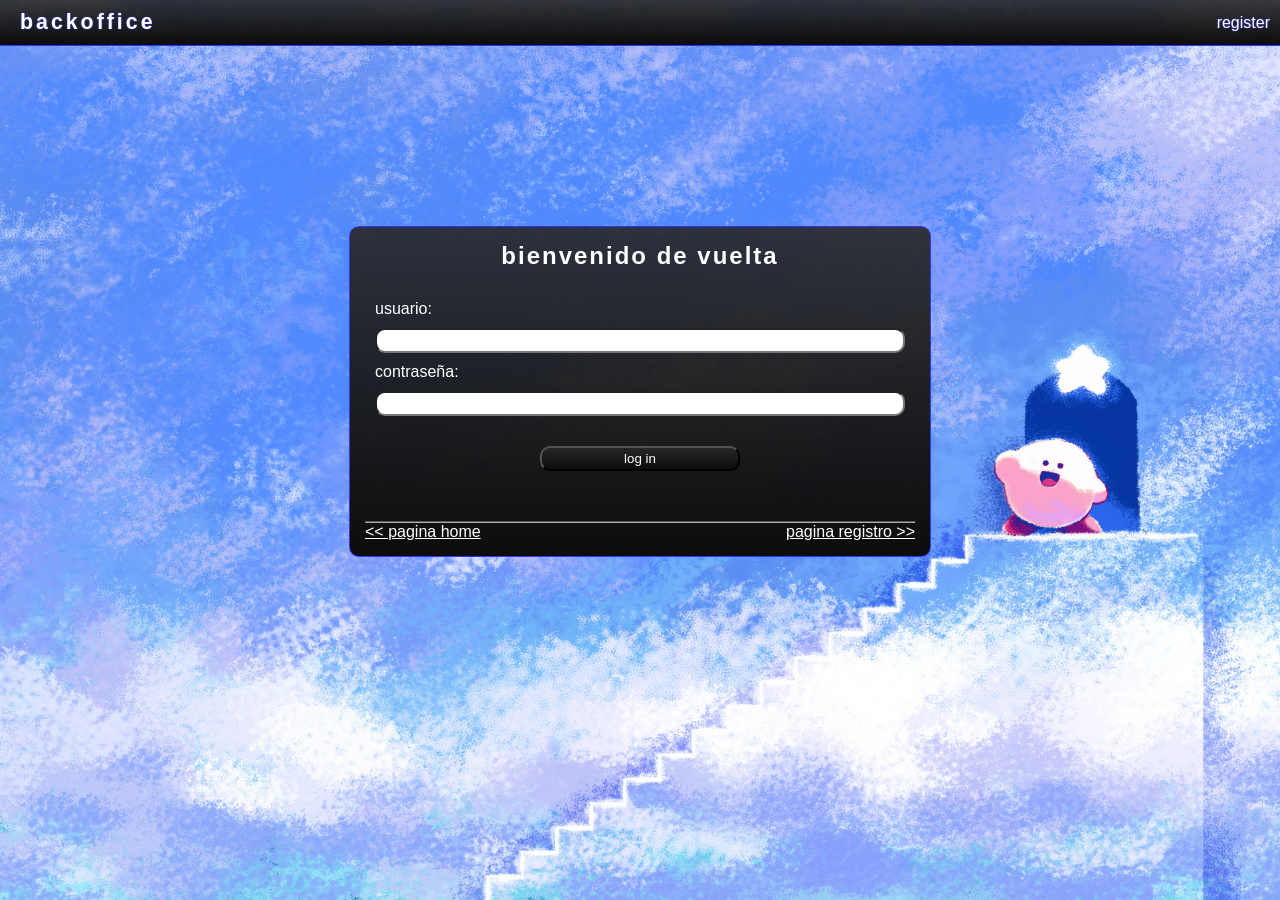
==== backoffice/login.html @ 340e6f7c "1er Avance Proyecto Final Crea un nuevo proyecto (Carpeta) llamado backoffice, crear con HTML y CSS," ====
<!DOCTYPE html>
<html lang="en">
    <head>
        <meta charset="UTF-8" />
        <title>HOME</title>
        <link rel="stylesheet" href="styles.css">
    </head>
    <body>
    
    
        <header>
            <h1>backoffice</h1>
            <button>register</button>
        </header>
        
        <main id="login">
            <h2>bienvenido de vuelta</h2>
            <form id="login-form">
                <label>usuario:</label>
                <input type="text" name="username" id="username"/>
                <label>contraseña:</label>
                <input type="password" name="password" id="password"/>
                <button type="submit"/>log in</button>
            </form>
            <hr>
            <div id="opciones">
                <a href="index.html"> << pagina home</a>
                <a href="register.html">pagina registro >> </a>
            </div>
        </main>
        
    </body>
</html>
---- backoffice/styles.css ----
@font-face { font-family: Frutiger; src: url("./fonts/Frutiger.ttf"); }

* {
    margin: 0;
    padding: 0;
    font-family: sans-serif;
    color: white;
}

body {
    background: url("./images/kirby.jpg") center/cover no-repeat fixed;
}

hr {
    border-color: #ADADAD;
    background-color: #ADADAD;
    color: #ADADAD;
}

header {
    padding: 10px 0 10px 10px;
    background: linear-gradient(to bottom, 
    rgba(40, 40, 40, 0.9) 0%,
    #0c0c0c 100%
    );
    border-bottom: 1px #3333ff solid;
    margin: 0;
    font-weight: normal;
    display: flex;
    justify-content: space-between;
}

header h1 {
    font-size: 16pt;
    padding: 0 10px;
    text-shadow: 0 0 2px #3333ff;
    letter-spacing: 3px;
}

header button {
    font-size: 12pt;
    text-shadow: 0 0 2px #3333ff;
    background-color: transparent;
    border: none;
    margin: 0 10px;
}

header button:hover {
    text-decoration: underline solid;
}

main {
    background: linear-gradient(to bottom, 
    rgba(40, 40, 40, 0.9) 0%,
    #0c0c0c 100%
    );
    border: 1px #3333ff solid;
    border-radius: 10px;
    
    width: 90%;
    max-width: 1000px;
    
    padding: 15px;
    margin: 10px auto;
    
    display: flex;
    flex-flow: column nowrap;
}

main p {
    margin: 10px 3px;
}

#login, #register {
    max-width: 550px;
    margin: 20vh auto;
}

#login-form, #register-form {
    display: flex;
    flex-flow: column nowrap;
    gap: 10px;
    padding: 30px 10px;
}

#login input, #register input{
    color: black;
    border-radius: 10px;
    padding: 3px;
}

#login button, #register button {
    background: linear-gradient(to bottom, 
    rgba(40, 40, 40, 0.9) 0%,
    #0c0c0c 100%
    );
    width: 200px;
    height: 25px;
    margin: 20px auto;
    border-radius: 10px;
}

main h2 {
    text-align: center;
    letter-spacing: 2px;
}

#opciones {
    display: flex;
    justify-content: space-between;
}
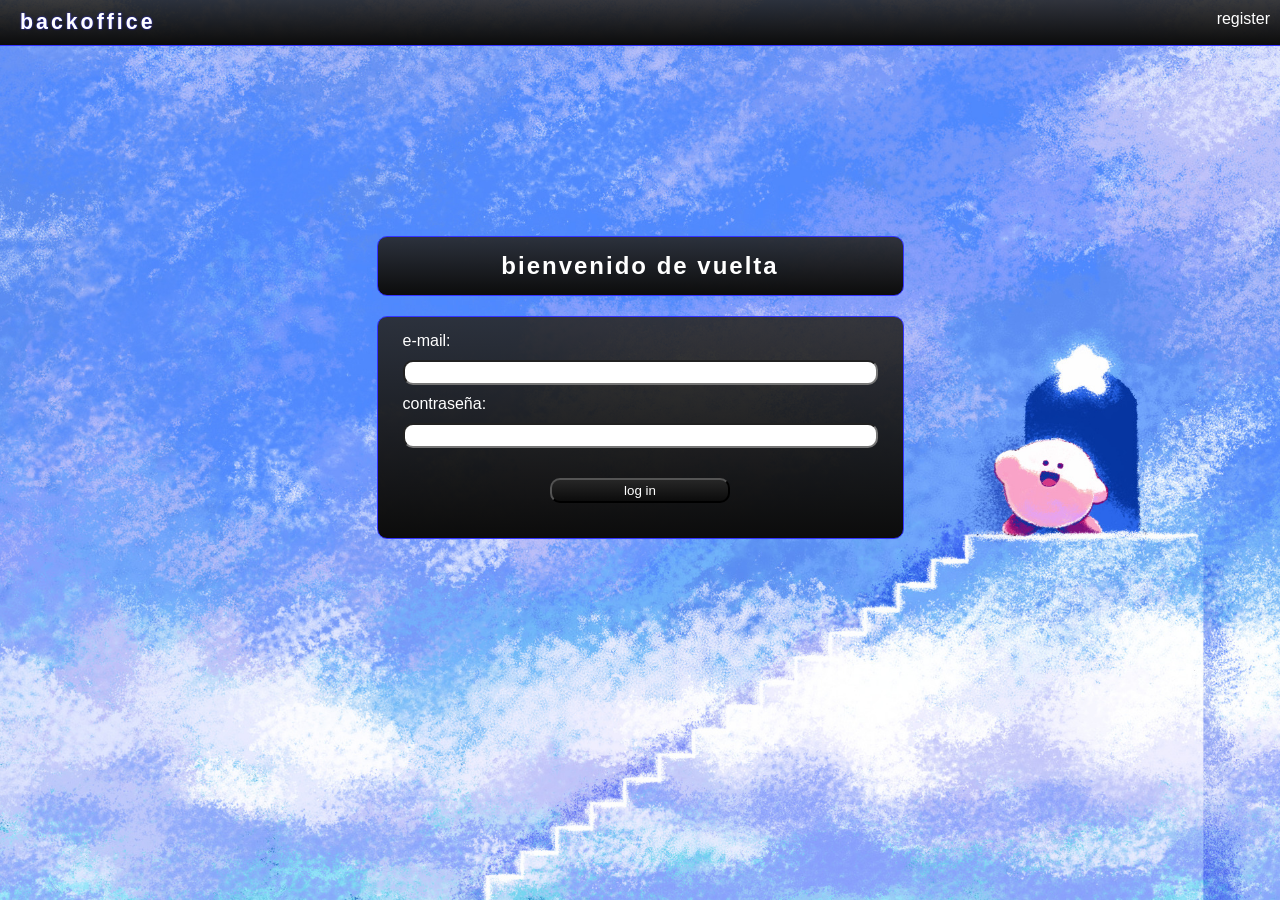
==== commit 1a2cbaa5: "2do Avance Proyecto Final" ====
--- a/backoffice/login.html
+++ b/backoffice/login.html
@@ -4,30 +4,28 @@
         <meta charset="UTF-8" />
         <title>HOME</title>
         <link rel="stylesheet" href="styles.css">
+        <script type="module" src="login.js"></script>
     </head>
     <body>
     
     
         <header>
             <h1>backoffice</h1>
-            <button>register</button>
+            <a href="./register.html">register</a>
         </header>
         
         <main id="login">
-            <h2>bienvenido de vuelta</h2>
-            <form id="login-form">
-                <label>usuario:</label>
-                <input type="text" name="username" id="username"/>
-                <label>contraseña:</label>
-                <input type="password" name="password" id="password"/>
-                <button type="submit"/>log in</button>
+            <h2 class="chunk">bienvenido de vuelta</h2>
+            <form id="login-form" class="chunk">
+                <label for="email">e-mail:</label>
+                <input type="email" name="email" id="email" required>
+                <label for="password">contraseña:</label>
+                <input type="password" name="password" id="password" required>
+                <button type="submit">log in</button>
             </form>
-            <hr>
-            <div id="opciones">
-                <a href="index.html"> << pagina home</a>
-                <a href="register.html">pagina registro >> </a>
-            </div>
         </main>
         
+        
+    
     </body>
 </html>
--- a/backoffice/styles.css
+++ b/backoffice/styles.css
@@ -1,5 +1,3 @@
-@font-face { font-family: Frutiger; src: url("./fonts/Frutiger.ttf"); }
-
 * {
     margin: 0;
     padding: 0;
@@ -9,6 +7,7 @@
 
 body {
     background: url("./images/kirby.jpg") center/cover no-repeat fixed;
+    background-color: cornflowerblue;
 }
 
 hr {
@@ -28,6 +27,16 @@
     font-weight: normal;
     display: flex;
     justify-content: space-between;
+}
+
+header a {
+    font-size: 12pt;
+    margin: 0 10px;
+    text-decoration: none;
+}
+
+header a:hover {
+    text-decoration: underline solid;
 }
 
 header h1 {
@@ -50,6 +59,16 @@
 }
 
 main {
+    width: 100%;
+    display: flex;
+    flex-flow: column nowrap;
+}
+
+main p {
+    margin: 10px 3px;
+}
+
+.chunk {
     background: linear-gradient(to bottom, 
     rgba(40, 40, 40, 0.9) 0%,
     #0c0c0c 100%
@@ -62,13 +81,6 @@
     
     padding: 15px;
     margin: 10px auto;
-    
-    display: flex;
-    flex-flow: column nowrap;
-}
-
-main p {
-    margin: 10px 3px;
 }
 
 #login, #register {
@@ -76,25 +88,38 @@
     margin: 20vh auto;
 }
 
-#login-form, #register-form {
+form {
     display: flex;
     flex-flow: column nowrap;
     gap: 10px;
-    padding: 30px 10px;
+    padding: 30px 20px;
 }
 
-#login input, #register input{
+label {
+    margin: 0 10px;
+}
+
+input {
     color: black;
     border-radius: 10px;
     padding: 3px;
+    margin: 0 10px;
 }
 
-#login button, #register button {
+textarea {
+    font-size: 10pt;
+    color: black;
+    border-radius: 10px;
+    padding: 3px;
+    margin: 0 10px;
+}
+
+button, button {
     background: linear-gradient(to bottom, 
     rgba(40, 40, 40, 0.9) 0%,
     #0c0c0c 100%
     );
-    width: 200px;
+    width: 180px;
     height: 25px;
     margin: 20px auto;
     border-radius: 10px;
@@ -105,7 +130,66 @@
     letter-spacing: 2px;
 }
 
-#opciones {
+#logout-btn {
+    background: transparent;
+    width: fit-content;
+    margin: 0 10px;
+}
+
+#create-project {
+    max-width: 550px;
+    margin: auto;
+}
+
+#my-projects {
     display: flex;
-    justify-content: space-between;
+    flex-wrap: wrap;
+    justify-content: center;
+    width: 100%;
+    max-width: 1000px;
+    margin: 10px auto;
+    gap: 5px;
+}
+
+.project {
+    background: linear-gradient(to bottom, 
+    rgba(40, 40, 40, 0.9) 0%,
+    #0c0c0c 100%
+    );
+    border: 1px #3333ff solid;
+    border-radius: 10px;
+    width: 90%;
+        max-width: 500px;
+    padding: 15px;
+    margin: 10px;
+}
+
+.project h3 {
+    font-size: 18pt;
+    text-align: center;
+}
+
+.project ul {
+    list-style-type: square;
+    padding-inline-start: 15px;
+}
+
+.project .repository {
+    margin: 20px 0 0 0;
+    text-align: center;
+}
+
+.project .botones {
+    display: flex;
+}
+@media screen and (min-width: 580px) {
+    
+    #my-projects {
+        justify-content: flex-start;
+    }
+    
+    .project {
+        max-width: 400px;
+    }
+    
 }
